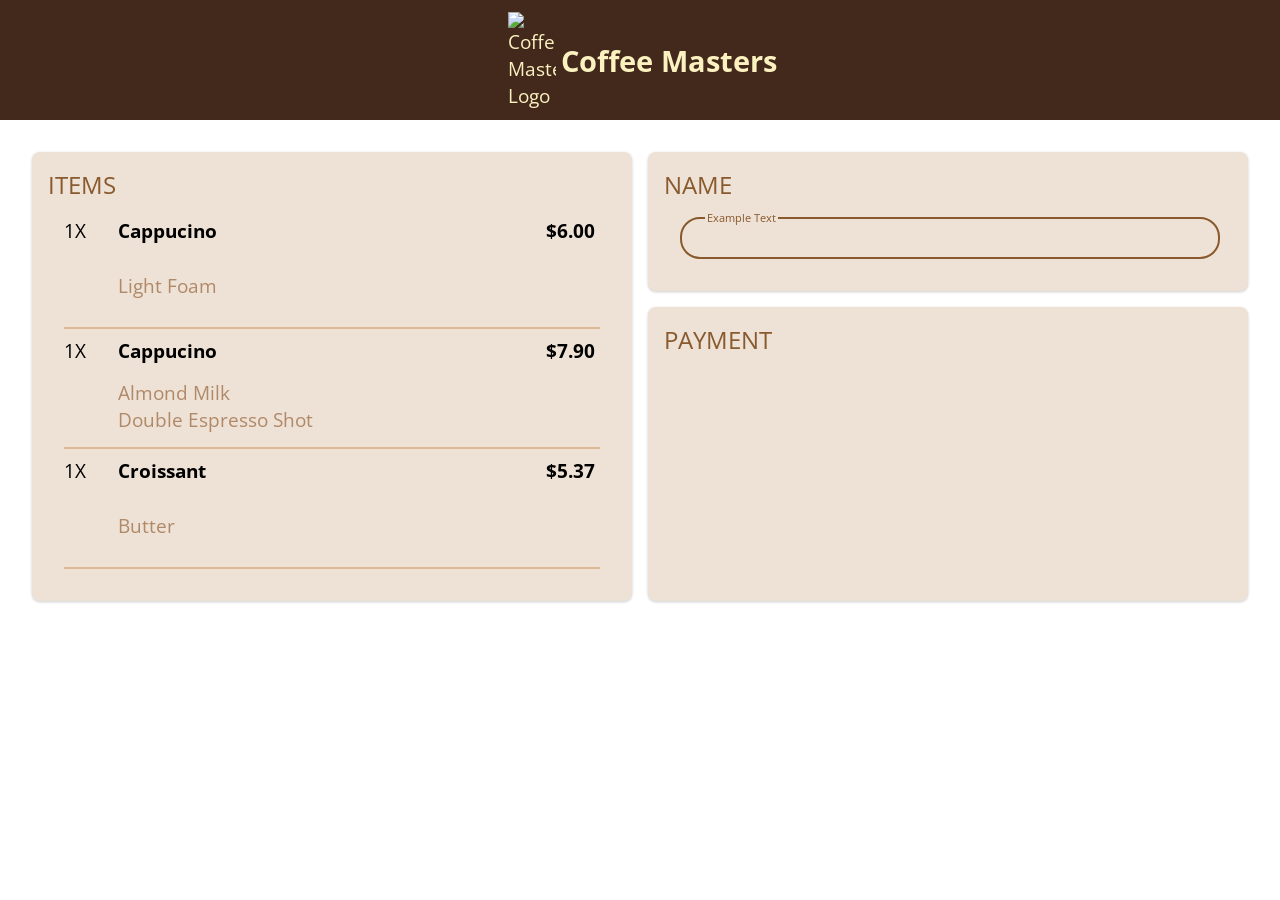
==== CSS Project2/index.html @ f9d86c39 "innitial commit" ====
<!doctype html>
<html lang="en">
  <head>
    <meta charset="UTF-8" />
    <meta name="viewport" content="width=device-width, initial-scale=1.0" />
    <title>Document</title>
    <link rel="stylesheet" href="style.css" />
  </head>
  <body>
    <nav class="main-nav">
      <img
        src="https://full-stack-javascript-course.vercel.app/full-stack/images/coffee_masters_logo.png"
        alt="Coffee Masters Logo"
      />
      <h1>Coffee Masters</h1>
    </nav>
    <div class="main-div">
      <div class="items box">
        <h2>ITEMS</h2>
        <ul class="list-items">
          <li class="list-item">
            <div class="item-quantity">1X</div>
            <div class="item-title">Cappucino</div>
            <div class="item-price">$6.00</div>
            <ul class="item-options-list">
              <li class="item-option">Light Foam</li>
            </ul>
          </li>
          <li class="list-item">
            <div class="item-quantity">1X</div>
            <div class="item-title">Cappucino</div>
            <div class="item-price">$7.90</div>
            <ul class="item-options-list">
              <li class="item-option">Almond Milk</li>
              <li class="item-option">Double Espresso Shot</li>
            </ul>
          </li>
          <li class="list-item">
            <div class="item-quantity">1X</div>
            <div class="item-title">Croissant</div>
            <div class="item-price">$5.37</div>
            <ul class="item-options-list">
              <li class="item-option">Butter</li>
            </ul>
          </li>
        </ul>
      </div>
      <div class="name box">
        <h2>NAME</h2>
        <div class="example-group">
          <label for="example" class="input-label">Example Text</label>
          <input
            id="example"
            class="example-input"
          />
        </div>
      </div>
      <div class="payment box">
        <h2>PAYMENT</h2>
      </div>
    </div>
  </body>
</html>
---- CSS Project2/style.css ----
@import url('https://fonts.googleapis.com/css2?family=Open+Sans:wght@400;700&display=swap');

*
{
    margin: 0;
    padding: 0;
    box-sizing: border-box;
    font-family: 'Open Sans', sans-serif;
}
.main-nav
{
    color: #fbf2c0;
    display: flex;
    flex-direction: row;
    justify-content: center;
    align-items: center;
    background-color: #43281c;
    font-size: 1.2rem;
    height: 7.5rem;
}
.main-nav img
{
    width: 3rem;
    margin:5px;
}
.box
{
    background-color: #eee1d5;
}
.main-div
{
    display: grid;
    grid-template-columns: 1fr 1fr;
    grid-template-rows: 1fr 1fr 1fr;
    grid-template-areas: "items name"
                         "items payment"
                         "items payment";
    gap: 1rem;
    margin: 2rem;
}
.items
{
    grid-area:items;
}
.name{
    grid-area:name;
}
.payment
{
    grid-area:payment;
}
.box{
    box-shadow: 0 1px 3px rgb(0 0 0 / 0.2);
    border-radius: 0.5rem;
    padding: 1rem;
}
.box h2
{
    color: #885a2d;
    font-weight: normal;
}
.list-items
{
    list-style-type: none;
    padding: 0.5rem;
    width: 100%;
    font-size: 1.2rem;
}
.item-options-list
{
    list-style-type: none;
}
.list-item
{
    /* background-color: #fff; */
    margin: 0.5rem;
    display: grid;
    min-height: 7rem;
    height: auto;
    border-bottom: 2px solid #DDB892;
    grid-template-columns: 1fr 8fr 1fr;
    grid-template-areas: "quantity title price"
                         "quantity options options";
}
.item-quantity
{
    grid-area:quantity;
}
.item-title
{
    grid-area:title;
    font-weight: bold;
}
.item-price
{
    grid-area:price;
    font-weight: bold;
}
.item-options-list
{
    grid-area:options;
    color: #B08968;
    /* text-align: left; */
}
.example-group {
    position: relative;
    display: inline-block;
    width: 95%;
    margin:1rem;
  }

  .example-input {
    border-color: crimson;
    padding: 8px;
    border-radius: 5px;
    width: 100%;
    border: 2px #885a2d solid;
    padding: 8px;
    border-radius: 20px;
    font-size: 1rem;
    background-color: transparent;
  }

  .input-label {
    background-color: #eee1d5;
    color: #885a2d;
    font-size: 11px;
    position: absolute;
    left: 25px;
    top: -7px;
    padding: 0 2px;
  }
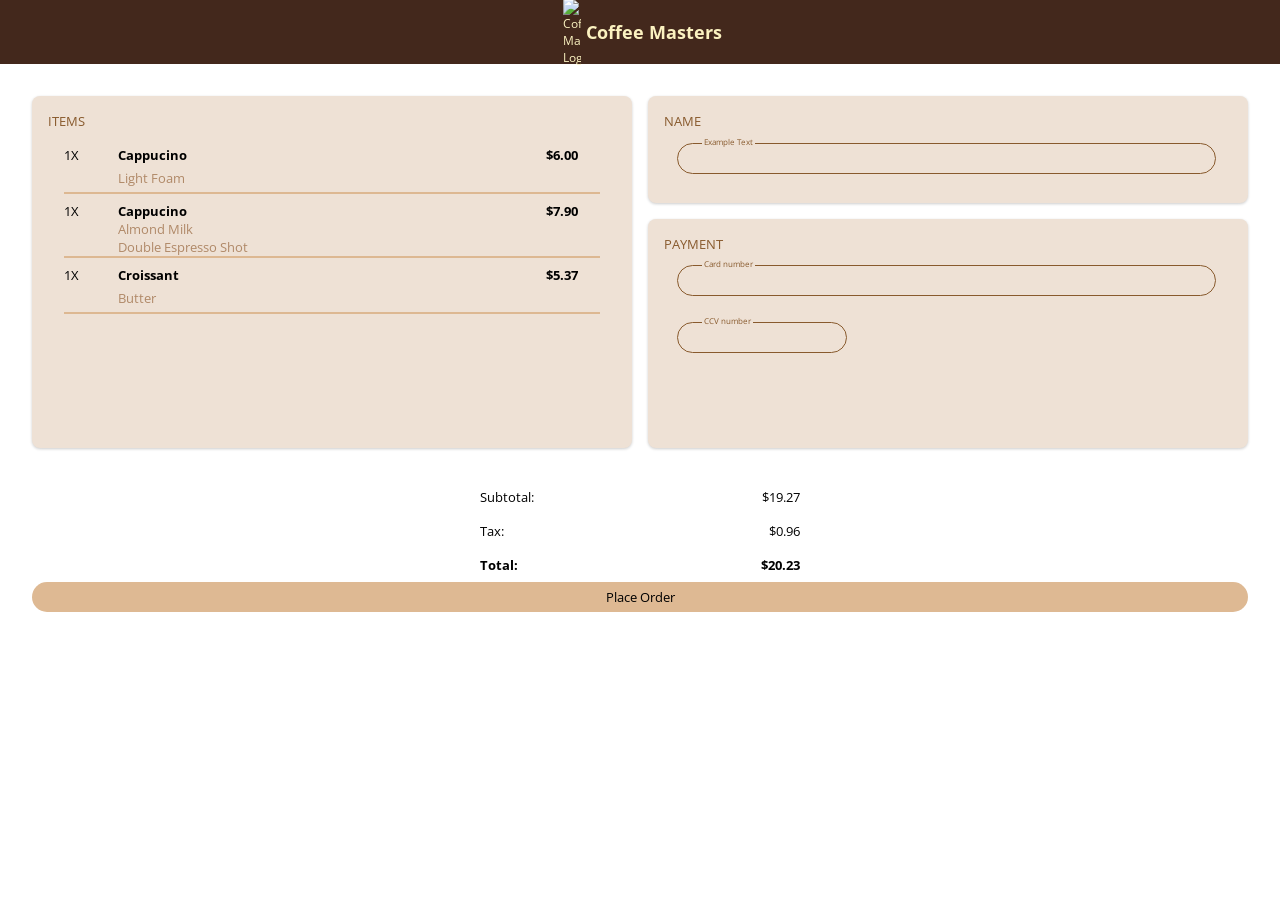
==== commit fd9cb675: "added javascript folder" ====
--- a/CSS Project2/index.html
+++ b/CSS Project2/index.html
@@ -57,6 +57,28 @@
       </div>
       <div class="payment box">
         <h2>PAYMENT</h2>
+        <div class="example-group">
+          <label for="example" class="input-label">Card number</label>
+          <input
+            id="example"
+            class="example-input"
+          />
+        </div>
+        <div class="example-group" style=" width: 30%">
+          <label for="example" class="input-label">CCV number</label>
+          <input
+            id="example"
+            class="example-input"
+          />
+        </div>
+      </div>
+    </div>
+    <div>
+      <div class="total_box">
+        <div class="values"><p>Subtotal:</p><p>$19.27</p></div>
+        <div class="values"><p>Tax:</p><p>$0.96</p></div>
+        <div class="values"><b><p>Total:</p></b><b><p>$20.23</p></b></div>
+        <button class="checkout">Place Order</button>
       </div>
     </div>
   </body>
--- a/CSS Project2/style.css
+++ b/CSS Project2/style.css
@@ -15,12 +15,12 @@
     justify-content: center;
     align-items: center;
     background-color: #43281c;
-    font-size: 1.2rem;
-    height: 7.5rem;
+    font-size: 0.75rem;
+    height: 4rem;
 }
 .main-nav img
 {
-    width: 3rem;
+    width: 1.15rem;
     margin:5px;
 }
 .box
@@ -36,18 +36,22 @@
                          "items payment"
                          "items payment";
     gap: 1rem;
+    max-height: 45vh;
     margin: 2rem;
 }
 .items
 {
     grid-area:items;
+    height: 100%;
 }
 .name{
     grid-area:name;
+    height: 100%;
 }
 .payment
 {
     grid-area:payment;
+    height: 100%;
 }
 .box{
     box-shadow: 0 1px 3px rgb(0 0 0 / 0.2);
@@ -57,6 +61,7 @@
 .box h2
 {
     color: #885a2d;
+    font-size: 0.8rem;
     font-weight: normal;
 }
 .list-items
@@ -65,6 +70,7 @@
     padding: 0.5rem;
     width: 100%;
     font-size: 1.2rem;
+    height: 100%;
 }
 .item-options-list
 {
@@ -75,8 +81,10 @@
     /* background-color: #fff; */
     margin: 0.5rem;
     display: grid;
-    min-height: 7rem;
+    min-height: 3rem;
     height: auto;
+    font-size: 0.8rem;
+    
     border-bottom: 2px solid #DDB892;
     grid-template-columns: 1fr 8fr 1fr;
     grid-template-areas: "quantity title price"
@@ -106,7 +114,8 @@
     position: relative;
     display: inline-block;
     width: 95%;
-    margin:1rem;
+
+    margin:0.8rem;
   }
 
   .example-input {
@@ -114,7 +123,8 @@
     padding: 8px;
     border-radius: 5px;
     width: 100%;
-    border: 2px #885a2d solid;
+    height: 31px;
+    border: 1.5px #885a2d solid;
     padding: 8px;
     border-radius: 20px;
     font-size: 1rem;
@@ -124,9 +134,47 @@
   .input-label {
     background-color: #eee1d5;
     color: #885a2d;
-    font-size: 11px;
+    font-size: 0.5rem;
     position: absolute;
     left: 25px;
     top: -7px;
     padding: 0 2px;
+  }
+  .total_box
+  {
+    display: flex;
+    flex-direction: column;
+    justify-content: center;
+    align-items: center;
+    margin: 2rem;
+  }
+  .values
+  {
+    display: flex;
+    flex-direction: row;
+    justify-content: space-between;
+    align-items: center;
+    width: 20rem;
+    margin: 0.5rem;
+    font-size: 0.8rem;
+  }
+  .checkout
+  {
+    background-color: #deb993;
+    border: none;
+    padding: 10px 30px;
+    width: 100%;
+    height: 30px;
+    border-radius: 100px;
+    font-size: 16px;
+    display: flex;
+    justify-content: center;
+    align-items: center;
+    font-size: 0.8rem;
+  }
+  .checkout:hover
+  {
+    background-color: #885a2d;
+    color: #fbf2c0;
+    border: 2px solid #f1e8b5;
   }
